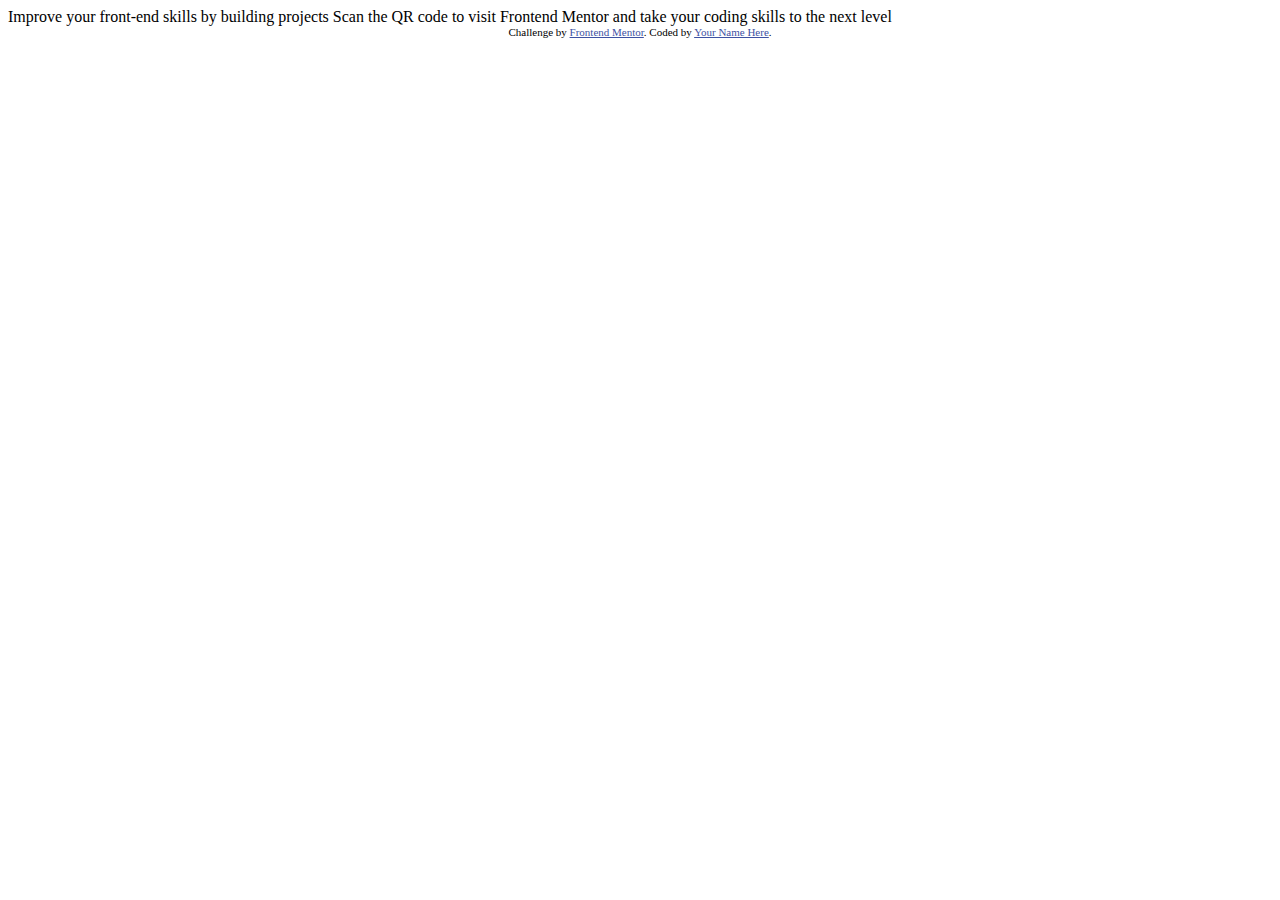
==== frontendmentors/qr-code-component/index.html @ 3ae01c54 "init commit" ====
<!DOCTYPE html>
<html lang="en">
<head>
  <meta charset="UTF-8">
  <meta name="viewport" content="width=device-width, initial-scale=1.0"> <!-- displays site properly based on user's device -->

  <link rel="icon" type="image/png" sizes="32x32" href="./images/favicon-32x32.png">
  
  <title>Frontend Mentor | QR code component</title>

  <!-- Feel free to remove these styles or customise in your own stylesheet 👍 -->
  <style>
    .attribution { font-size: 11px; text-align: center; }
    .attribution a { color: hsl(228, 45%, 44%); }
  </style>
</head>
<body>

  Improve your front-end skills by building projects

  Scan the QR code to visit Frontend Mentor and take your coding skills to the next level
  
  <div class="attribution">
    Challenge by <a href="https://www.frontendmentor.io?ref=challenge" target="_blank">Frontend Mentor</a>. 
    Coded by <a href="#">Your Name Here</a>.
  </div>
</body>
</html>
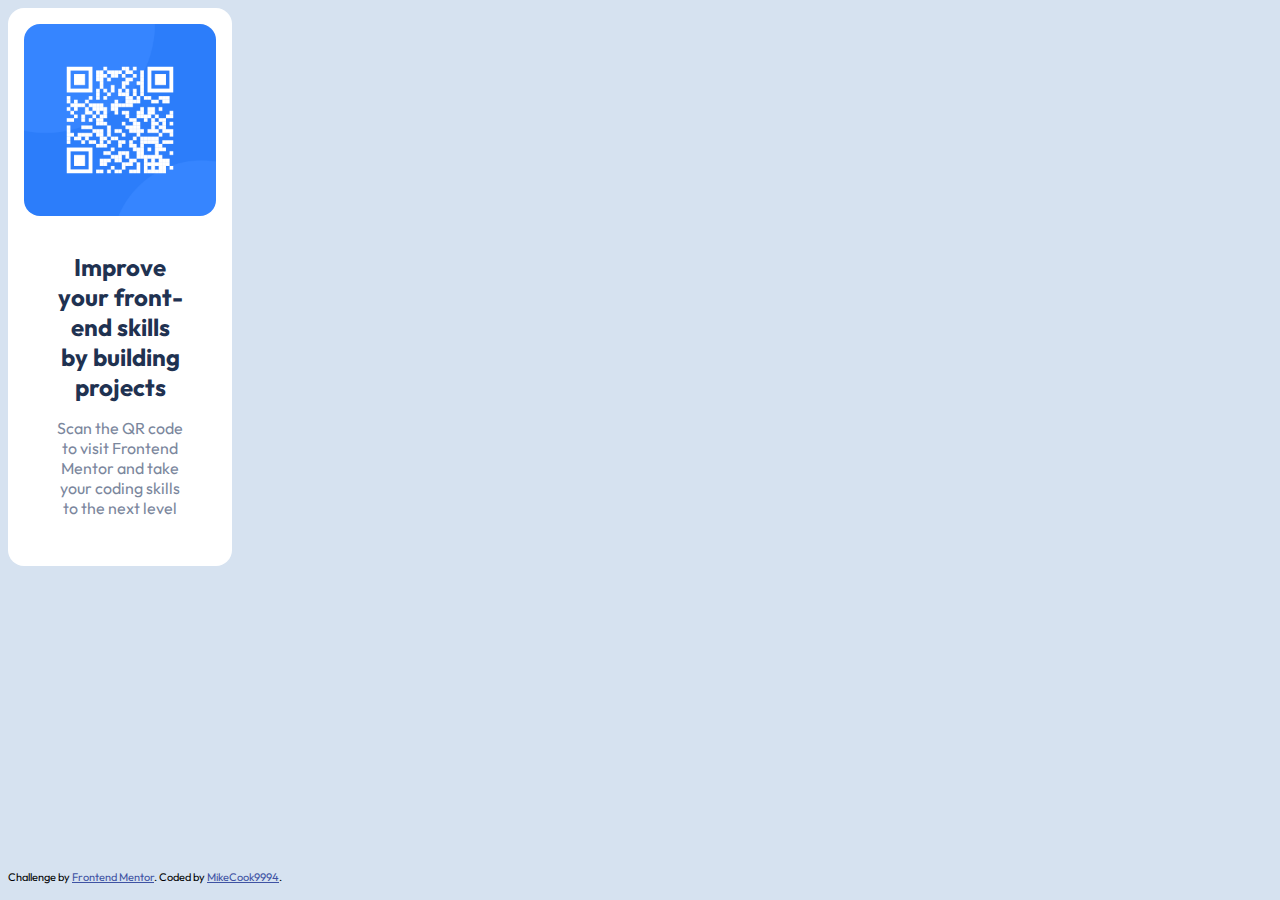
==== commit a4088295: "save work" ====
--- a/frontendmentors/qr-code-component/index.html
+++ b/frontendmentors/qr-code-component/index.html
@@ -4,25 +4,27 @@
   <meta charset="UTF-8">
   <meta name="viewport" content="width=device-width, initial-scale=1.0"> <!-- displays site properly based on user's device -->
 
+  <link rel="stylesheet" href="styles.css" />
   <link rel="icon" type="image/png" sizes="32x32" href="./images/favicon-32x32.png">
   
   <title>Frontend Mentor | QR code component</title>
-
-  <!-- Feel free to remove these styles or customise in your own stylesheet 👍 -->
-  <style>
-    .attribution { font-size: 11px; text-align: center; }
-    .attribution a { color: hsl(228, 45%, 44%); }
-  </style>
 </head>
 <body>
+  <div id="container">
+    <div id="inner-container">
+      <a href="https://www.frontendmentor.io?ref=challenge">
+        <img alt="A QR code" src="./images/image-qr-code.png"/>
+      </a>
+      <div id="info">
+        <strong>Improve your front-end skills by building projects</strong>
+        <p>Scan the QR code to visit Frontend Mentor and take your coding skills to the next level</p>  
+      </div>
+    </div>
+  </div>
 
-  Improve your front-end skills by building projects
-
-  Scan the QR code to visit Frontend Mentor and take your coding skills to the next level
-  
   <div class="attribution">
     Challenge by <a href="https://www.frontendmentor.io?ref=challenge" target="_blank">Frontend Mentor</a>. 
-    Coded by <a href="#">Your Name Here</a>.
+    Coded by <a href="#">MikeCook9994</a>.
   </div>
 </body>
 </html>--- a/frontendmentors/qr-code-component/styles.css
+++ b/frontendmentors/qr-code-component/styles.css
@@ -0,0 +1,48 @@
+@import url('https://fonts.googleapis.com/css2?family=Outfit:wght@100..900&display=swap');
+
+body {
+    background-color: hsl(212, 45%, 89%);
+}
+
+img {
+    border-radius: 1rem;
+    width: 15vw;
+}
+
+.attribution {
+    font-family: 'Outfit';
+    font-size: 11px;
+    text-align: center;
+    position: absolute;
+    bottom: 0;
+    padding-bottom: 1rem;
+}
+
+.attribution a {
+    color: hsl(228, 45%, 44%);
+}
+
+#container {
+    padding: 1rem;
+    border-radius: 1rem;
+    background-color: hsl(0, 0%, 100%);
+    width: min-content;
+    height: min-content;
+}
+
+#container #info {
+    font-family: "Outfit", sans-serif;
+    font-optical-sizing: auto;
+    font-style: normal;
+    font-size: 1rem;
+    font-weight: 400;
+    color: hsl(220, 15%, 55%);
+    margin: 2rem;
+    text-align: center;
+}
+
+#container #info strong {
+    font-weight: 700;
+    font-size: 1.5rem;
+    color: hsl(218, 44%, 22%);
+}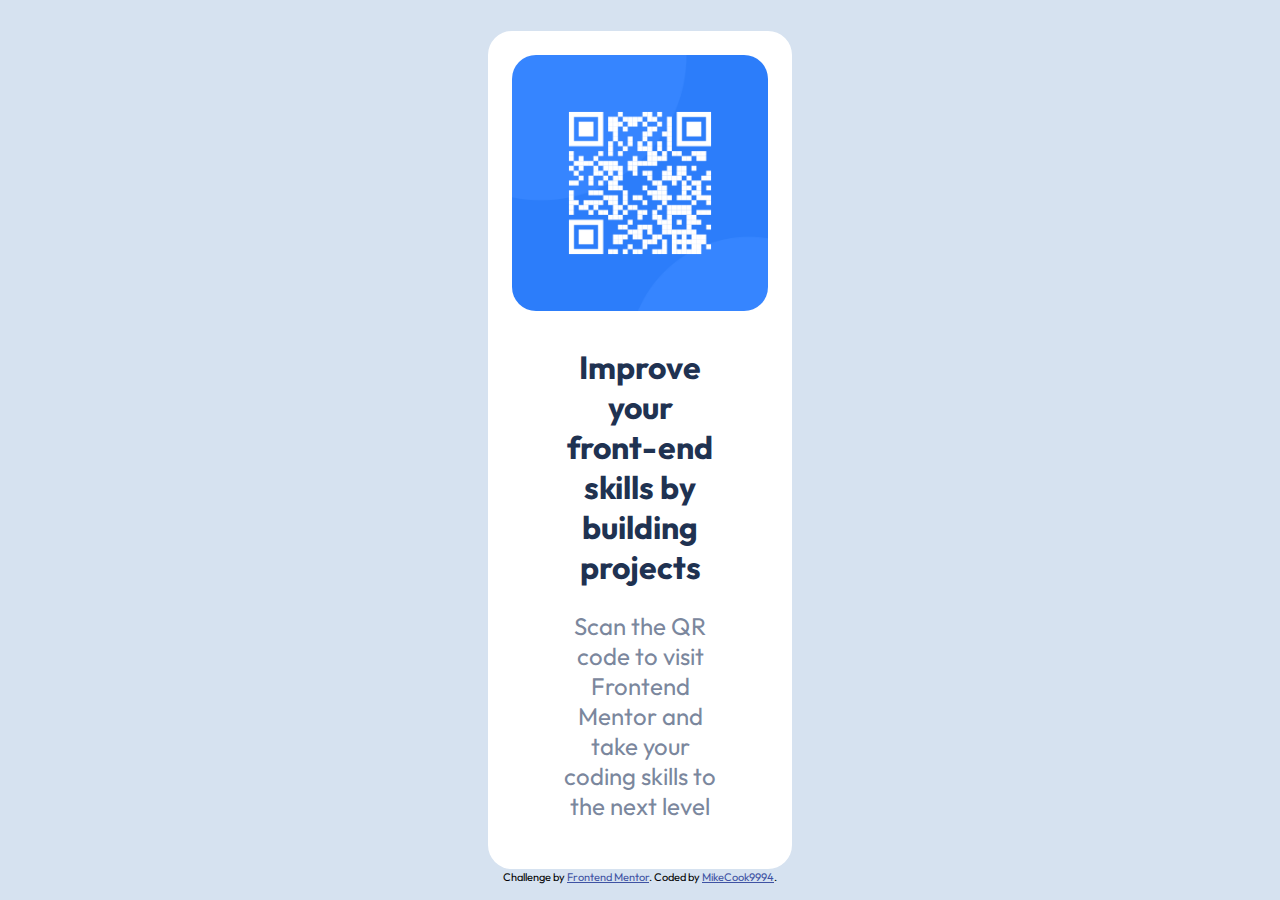
==== commit 8f1c7e54: "works for desktop, broken for responsive" ====
--- a/frontendmentors/qr-code-component/index.html
+++ b/frontendmentors/qr-code-component/index.html
@@ -11,17 +11,16 @@
 </head>
 <body>
   <div id="container">
-    <div id="inner-container">
-      <a href="https://www.frontendmentor.io?ref=challenge">
-        <img alt="A QR code" src="./images/image-qr-code.png"/>
-      </a>
+    <section>
+      <img id="qr-code" alt="A QR code" src="./images/image-qr-code.png"/>
       <div id="info">
         <strong>Improve your front-end skills by building projects</strong>
         <p>Scan the QR code to visit Frontend Mentor and take your coding skills to the next level</p>  
       </div>
-    </div>
+    </section>
   </div>
 
+  <img id="design" src="./design/desktop-design.jpg" />
   <div class="attribution">
     Challenge by <a href="https://www.frontendmentor.io?ref=challenge" target="_blank">Frontend Mentor</a>. 
     Coded by <a href="#">MikeCook9994</a>.
--- a/frontendmentors/qr-code-component/styles.css
+++ b/frontendmentors/qr-code-component/styles.css
@@ -1,20 +1,57 @@
 @import url('https://fonts.googleapis.com/css2?family=Outfit:wght@100..900&display=swap');
 
 body {
-    background-color: hsl(212, 45%, 89%);
+    margin: 0;
 }
 
-img {
-    border-radius: 1rem;
-    width: 15vw;
+#container {
+    margin: 0;
+    min-height: 100dvh;
+    background-color: hsl(212, 45%, 89%);
+    display: flex;
+    justify-content: center;
+    align-items: center;
+    flex-shrink: 0;
 }
 
+#qr-code {
+    border-radius: 1.5rem;
+    max-width: 20dvw;
+}
+
+section {
+    padding: 1.5rem;
+    border-radius: 1.5rem;
+    background-color: hsl(0, 0%, 100%);
+    width: min-content;
+}
+
+#info {
+    text-align: center;
+    font-family: "Outfit";
+    margin: 2rem 3rem 0rem;
+}
+
+#info strong {
+    color: hsl(218, 44%, 22%);
+    font-size: 2rem;
+    font-weight: 700;
+}
+
+#info p {
+    color: hsl(220, 15%, 55%);
+    font-size: 1.5rem;
+    font-weight: 400;
+}
+
+/* author attribution. Not part of the exercise */
 .attribution {
     font-family: 'Outfit';
     font-size: 11px;
     text-align: center;
     position: absolute;
     bottom: 0;
+    min-width: 100dvw;
     padding-bottom: 1rem;
 }
 
@@ -22,27 +59,11 @@
     color: hsl(228, 45%, 44%);
 }
 
-#container {
-    padding: 1rem;
-    border-radius: 1rem;
-    background-color: hsl(0, 0%, 100%);
-    width: min-content;
-    height: min-content;
-}
-
-#container #info {
-    font-family: "Outfit", sans-serif;
-    font-optical-sizing: auto;
-    font-style: normal;
-    font-size: 1rem;
-    font-weight: 400;
-    color: hsl(220, 15%, 55%);
-    margin: 2rem;
-    text-align: center;
-}
-
-#container #info strong {
-    font-weight: 700;
-    font-size: 1.5rem;
-    color: hsl(218, 44%, 22%);
+/* design mask for comparison */
+#design {
+    display: none;
+    position: absolute;
+    top: 0;
+    max-height: 100dvh;
+    min-width: 100dvw;
 }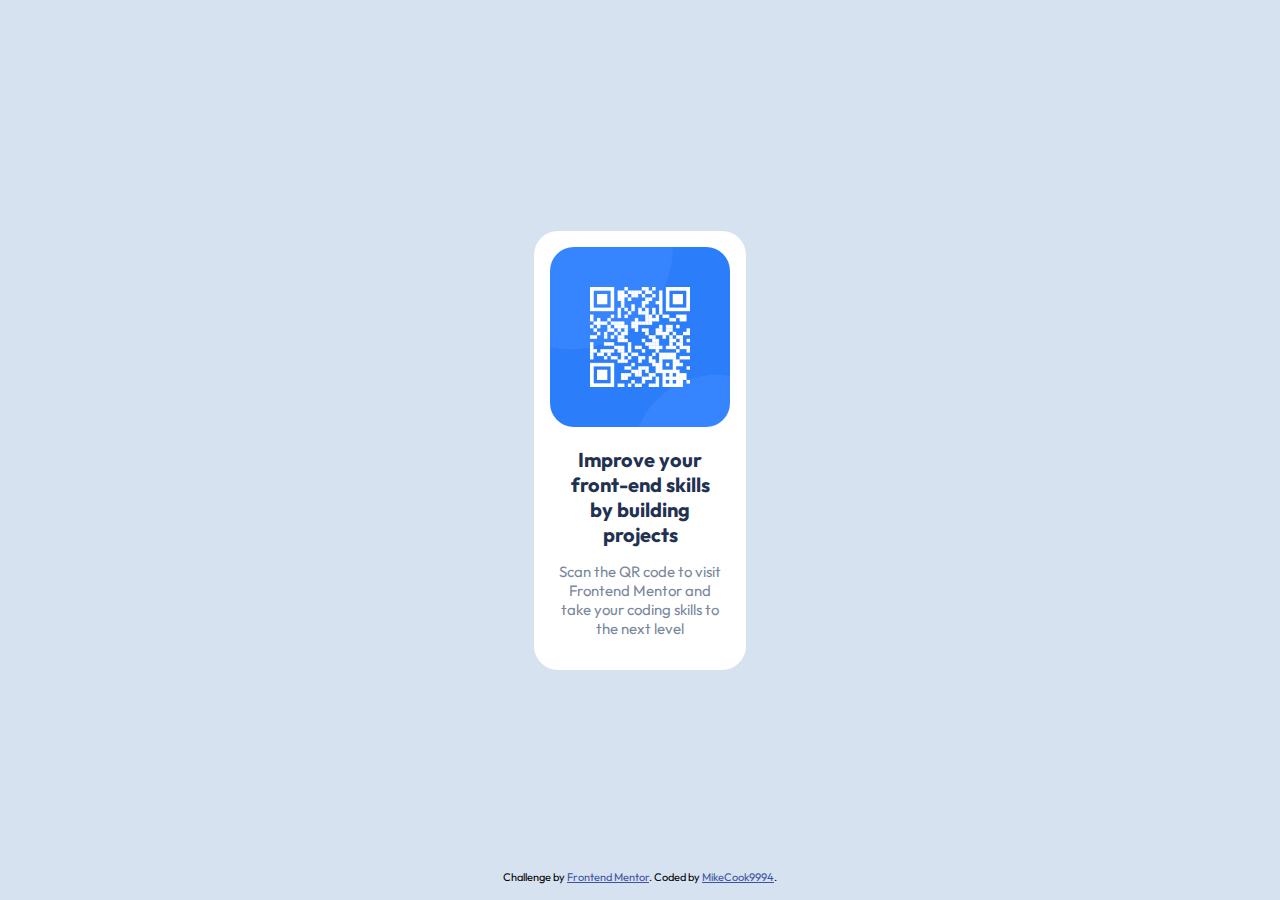
==== commit b4add0d0: "finished exercise 1" ====
--- a/frontendmentors/qr-code-component/index.html
+++ b/frontendmentors/qr-code-component/index.html
@@ -15,12 +15,11 @@
       <img id="qr-code" alt="A QR code" src="./images/image-qr-code.png"/>
       <div id="info">
         <strong>Improve your front-end skills by building projects</strong>
-        <p>Scan the QR code to visit Frontend Mentor and take your coding skills to the next level</p>  
+        <p>Scan the QR code to visit Frontend Mentor and take your coding skills to the next level</p>
       </div>
     </section>
   </div>
 
-  <img id="design" src="./design/desktop-design.jpg" />
   <div class="attribution">
     Challenge by <a href="https://www.frontendmentor.io?ref=challenge" target="_blank">Frontend Mentor</a>. 
     Coded by <a href="#">MikeCook9994</a>.
--- a/frontendmentors/qr-code-component/styles.css
+++ b/frontendmentors/qr-code-component/styles.css
@@ -1,47 +1,53 @@
 @import url('https://fonts.googleapis.com/css2?family=Outfit:wght@100..900&display=swap');
+
+* {
+    --page-background-color: hsl(212, 45%, 89%);
+    --section-background-color: hsl(0, 0%, 100%);
+    --font-color: hsl(220, 15%, 55%);
+    --accent-font-color: hsl(218, 44%, 22%);
+}
 
 body {
     margin: 0;
 }
 
 #container {
-    margin: 0;
+    background-color: var(--page-background-color);
     min-height: 100dvh;
-    background-color: hsl(212, 45%, 89%);
     display: flex;
     justify-content: center;
     align-items: center;
-    flex-shrink: 0;
+}
+
+section {
+    padding: 1rem;
+    border-radius: 1.5rem;
+    background-color: var(--section-background-color);
+    max-width: min-content;
 }
 
 #qr-code {
     border-radius: 1.5rem;
-    max-width: 20dvw;
-}
-
-section {
-    padding: 1.5rem;
-    border-radius: 1.5rem;
-    background-color: hsl(0, 0%, 100%);
-    width: min-content;
+    width: 20dvh;
 }
 
 #info {
     text-align: center;
-    font-family: "Outfit";
-    margin: 2rem 3rem 0rem;
+    font-family: 'Outfit';
+    margin: 1rem 0.5rem;
 }
 
 #info strong {
-    color: hsl(218, 44%, 22%);
-    font-size: 2rem;
+    color: var(--accent-font-color);
+    font-size: 20px;
     font-weight: 700;
 }
 
 #info p {
-    color: hsl(220, 15%, 55%);
-    font-size: 1.5rem;
+    color: var(--font-color);
+    font-size: 15px;
     font-weight: 400;
+    margin-bottom: 0;
 }
 
 /* author attribution. Not part of the exercise */
@@ -57,13 +63,4 @@
 
 .attribution a {
     color: hsl(228, 45%, 44%);
-}
-
-/* design mask for comparison */
-#design {
-    display: none;
-    position: absolute;
-    top: 0;
-    max-height: 100dvh;
-    min-width: 100dvw;
 }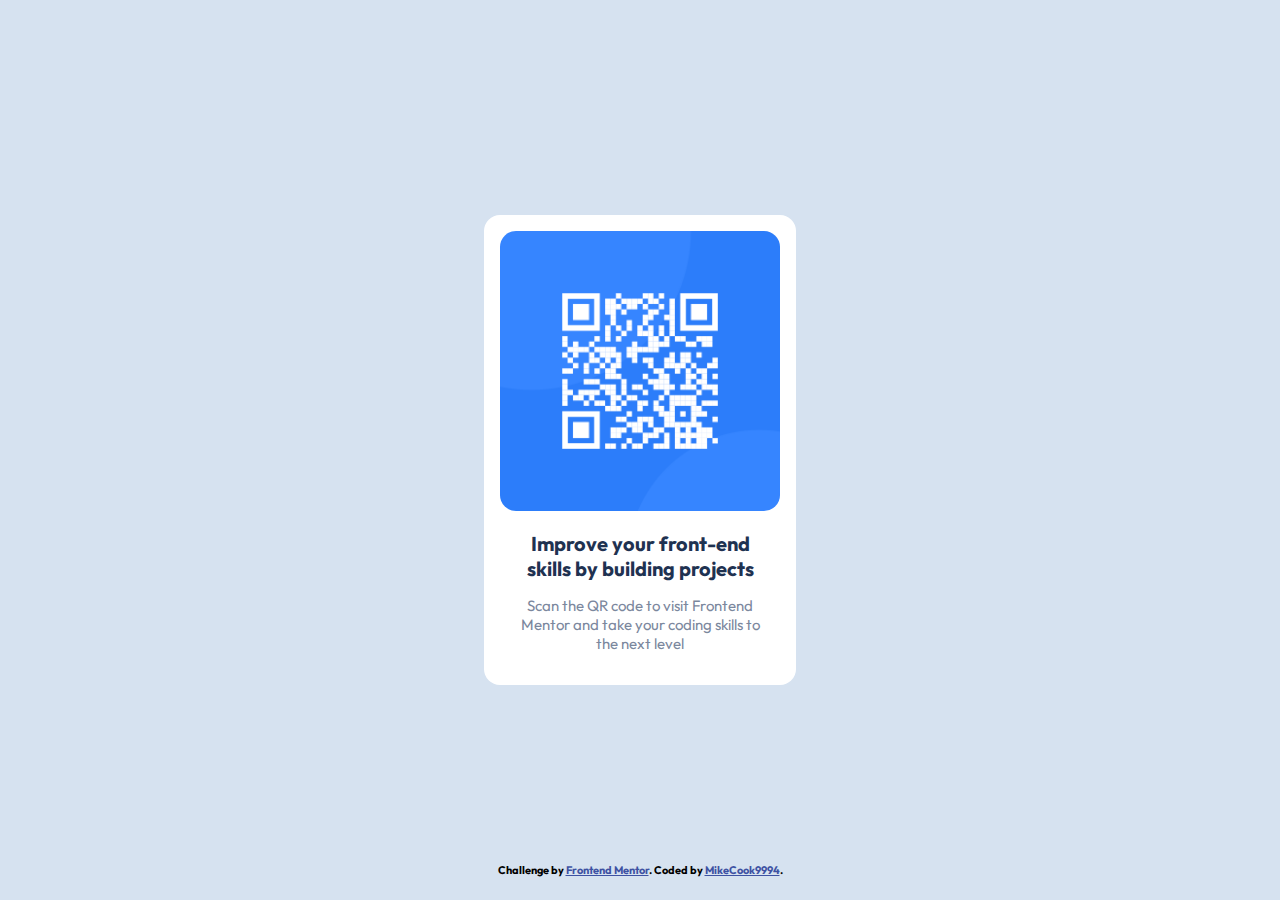
==== commit abaa1afa: "address accessibility" ====
--- a/frontendmentors/qr-code-component/index.html
+++ b/frontendmentors/qr-code-component/index.html
@@ -10,19 +10,18 @@
   <title>Frontend Mentor | QR code component</title>
 </head>
 <body>
-  <div id="container">
+  <main>
     <section>
       <img id="qr-code" alt="A QR code" src="./images/image-qr-code.png"/>
       <div id="info">
-        <strong>Improve your front-end skills by building projects</strong>
+        <h1>Improve your front-end skills by building projects</h1>
         <p>Scan the QR code to visit Frontend Mentor and take your coding skills to the next level</p>
       </div>
     </section>
-  </div>
-
-  <div class="attribution">
-    Challenge by <a href="https://www.frontendmentor.io?ref=challenge" target="_blank">Frontend Mentor</a>. 
-    Coded by <a href="#">MikeCook9994</a>.
-  </div>
+    <h1 class="attribution">
+      Challenge by <a href="https://www.frontendmentor.io?ref=challenge" target="_blank">Frontend Mentor</a>. 
+      Coded by <a href="#">MikeCook9994</a>.
+    </h1>
+  </main>
 </body>
 </html>--- a/frontendmentors/qr-code-component/styles.css
+++ b/frontendmentors/qr-code-component/styles.css
@@ -11,7 +11,7 @@
     margin: 0;
 }
 
-#container {
+main {
     background-color: var(--page-background-color);
     min-height: 100dvh;
     display: flex;
@@ -21,23 +21,23 @@
 
 section {
     padding: 1rem;
-    border-radius: 1.5rem;
+    border-radius: 1rem;
     background-color: var(--section-background-color);
     max-width: min-content;
 }
 
 #qr-code {
-    border-radius: 1.5rem;
-    width: 20dvh;
+    border-radius: 1rem;
+    width: 280px;
 }
 
 #info {
+    margin: 1rem;
     text-align: center;
     font-family: 'Outfit';
-    margin: 1rem 0.5rem;
 }
 
-#info strong {
+#info h1 {
     color: var(--accent-font-color);
     font-size: 20px;
     font-weight: 700;
@@ -47,7 +47,6 @@
     color: var(--font-color);
     font-size: 15px;
     font-weight: 400;
-    margin-bottom: 0;
 }
 
 /* author attribution. Not part of the exercise */
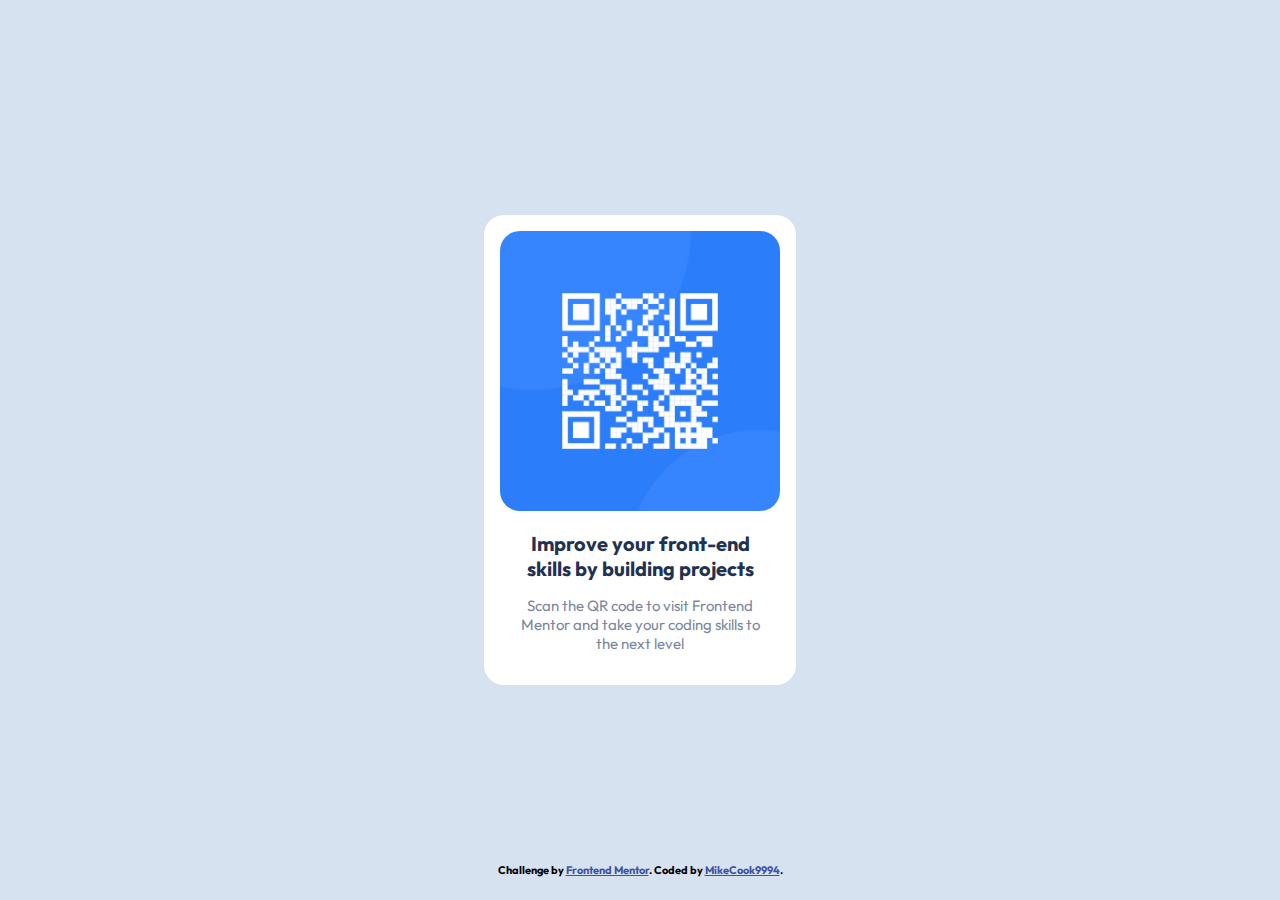
==== commit 7a9546db: "desktop display working for blog preview card" ====
--- a/frontendmentors/qr-code-component/index.html
+++ b/frontendmentors/qr-code-component/index.html
@@ -11,13 +11,13 @@
 </head>
 <body>
   <main>
-    <section>
+    <article>
       <img id="qr-code" alt="A QR code" src="./images/image-qr-code.png"/>
       <div id="info">
         <h1>Improve your front-end skills by building projects</h1>
         <p>Scan the QR code to visit Frontend Mentor and take your coding skills to the next level</p>
       </div>
-    </section>
+    </article>
     <h1 class="attribution">
       Challenge by <a href="https://www.frontendmentor.io?ref=challenge" target="_blank">Frontend Mentor</a>. 
       Coded by <a href="#">MikeCook9994</a>.
--- a/frontendmentors/qr-code-component/styles.css
+++ b/frontendmentors/qr-code-component/styles.css
@@ -1,6 +1,6 @@
 @import url('https://fonts.googleapis.com/css2?family=Outfit:wght@100..900&display=swap');
 
-* {
+:root {
     --page-background-color: hsl(212, 45%, 89%);
     --section-background-color: hsl(0, 0%, 100%);
     --font-color: hsl(220, 15%, 55%);
@@ -19,15 +19,15 @@
     align-items: center;
 }
 
-section {
+article {
     padding: 1rem;
-    border-radius: 1rem;
+    border-radius: 20px;
     background-color: var(--section-background-color);
     max-width: min-content;
 }
 
 #qr-code {
-    border-radius: 1rem;
+    border-radius: 20px;
     width: 280px;
 }
 
